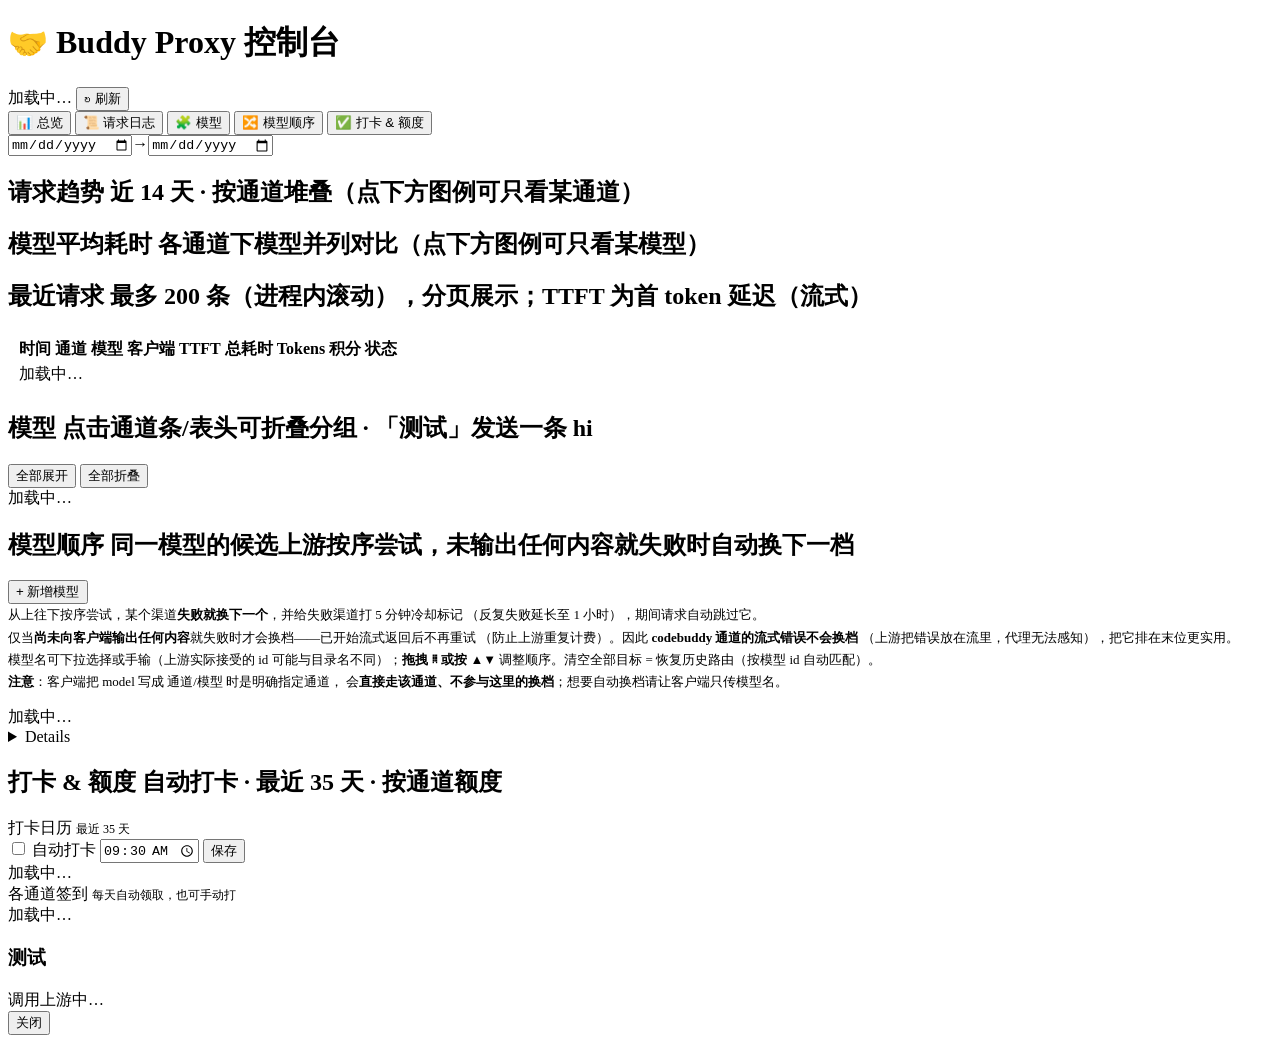
==== src/buddy_proxy/web/static/index.html @ f17ac421 "fix(benefits): rebase 后清掉 main 带回的重复面板段 origin/main 在 benefits.js 里重新塞回了 kimi/qoder/trae/PAT 面板段（与 拆" ====
<!DOCTYPE html>
<html lang="zh-CN">
<head>
<meta charset="utf-8">
<meta name="viewport" content="width=device-width, initial-scale=1">
<title>Buddy Proxy 控制台</title>
<link rel="stylesheet" href="/ui/style.css">
</head>
<body>
<div class="topbar">
  <div class="topbar-inner">
    <header>
      <h1>🤝 Buddy Proxy 控制台</h1>
      <span class="pill"><span class="dot" id="status-dot"></span><span id="status-text">加载中…</span></span>
      <span class="sub" id="listen-hint"></span>
      <span class="spacer"></span>
      <button class="ghost" onclick="loadAll(true)">↻ 刷新</button>
    </header>
    <nav class="tabs">
      <button class="tab active" data-tab="overview">📊 总览</button>
      <button class="tab" data-tab="log">📜 请求日志</button>
      <button class="tab" data-tab="models">🧩 模型<span class="cnt" id="cnt-models"></span></button>
      <button class="tab" data-tab="order">🔀 模型顺序<span class="cnt" id="cnt-order"></span></button>
      <button class="tab" data-tab="benefits">✅ 打卡 &amp; 额度<span class="cnt" id="cnt-benefits"></span></button>
    </nav>
  </div>
</div>

<!-- 设置文件告警条幅：settings.json 读不出来时（语法错误等）贴在导航下方。
     常驻 DOM、默认隐藏；内容由 renderAlert() 按 /ui/api/overview 的 settings 字段填。 -->
<div class="alertbar" id="alertbar" role="alert"></div>

<!-- 日期范围选择器：单一组件，切页签时移动到当前页的挂载点（总览 / 请求日志共用） -->
<div class="rangebar" id="rangebar">
  <span class="rb-quick" id="rb-quick"></span>
  <span class="rb-sep"></span>
  <input type="date" id="rb-start"><span class="rb-dash">→</span><input type="date" id="rb-end">
</div>

<div class="wrap">
  <section class="page active" id="page-overview">
    <div class="range-slot"></div>
    <div class="cards" id="cards"></div>

    <h2>请求趋势 <span class="sub" id="trend-sub">近 14 天 · 按通道堆叠（点下方图例可只看某通道）</span></h2>
    <div class="grid2">
      <div class="chart-card"><div id="chart-daily"></div><div class="legend" id="legend-daily"></div></div>
      <div class="chart-card"><div id="chart-models"></div></div>
    </div>

    <h2>模型平均耗时 <span class="sub" id="latency-sub">各通道下模型并列对比（点下方图例可只看某模型）</span></h2>
    <div class="chart-card"><div id="chart-latency"></div><div class="legend" id="legend-latency"></div></div>
  </section>

  <section class="page" id="page-log">
    <div class="range-slot"></div>
    <h2>最近请求 <span class="sub" id="recent-sub">最多 200 条（进程内滚动），分页展示；TTFT 为首 token 延迟（流式）</span></h2>
    <div class="log-filters" id="log-filters"></div>
    <div class="chart-card" style="padding: 4px 8px;">
      <table>
        <thead><tr><th>时间</th><th>通道</th><th>模型</th><th>客户端</th><th class="num">TTFT</th><th class="num">总耗时</th><th class="num">Tokens</th><th class="num" title="绿字 = 上游实扣积分（CodeBuddy 在 usage 里直接返回）；≈ 绿字 = 按 token 估算（trae 已实测模型：输入/输出单价×token，官方账单校准；其余模型：(输入+输出)/1M × 100 × 模型倍率）；灰标签 = 该模型积分倍率（非实际消耗）；zcode/豆包不提供单次消耗">积分</th><th>状态</th></tr></thead>
        <tbody id="recent"><tr><td colspan="9" class="empty">加载中…</td></tr></tbody>
      </table>
      <div class="pager" id="recent-pager"></div>
    </div>
  </section>

  <section class="page" id="page-models">
    <div class="sec-head">
      <h2>模型 <span class="sub">点击通道条/表头可折叠分组 · 「测试」发送一条 hi</span></h2>
      <span class="spacer"></span>
      <span class="muted" style="font-size:12px" id="model-summary"></span>
      <button class="ghost" onclick="setAllGroups(false)">全部展开</button>
      <button class="ghost" onclick="setAllGroups(true)">全部折叠</button>
    </div>
    <div id="groups"><div class="empty">加载中…</div></div>
  </section>

  <section class="page" id="page-order">
    <div class="sec-head">
      <h2>模型顺序 <span class="sub">同一模型的候选上游按序尝试，未输出任何内容就失败时自动换下一档</span></h2>
      <span class="spacer"></span>
      <span class="muted" style="font-size:12px" id="order-summary"></span>
      <button class="ghost" onclick="orderAddModel()">+ 新增模型</button>
    </div>
    <div class="card" style="margin-bottom:14px">
      <div class="muted" style="font-size:13px;line-height:1.7">
        从上往下按序尝试，某个渠道<b>失败就换下一个</b>，并给失败渠道打 5 分钟冷却标记
        （反复失败延长至 1 小时），期间请求自动跳过它。<br>
        仅当<b>尚未向客户端输出任何内容</b>就失败时才会换档——已开始流式返回后不再重试
        （防止上游重复计费）。因此 <b>codebuddy 通道的流式错误不会换档</b>
        （上游把错误放在流里，代理无法感知），把它排在末位更实用。<br>
        模型名可下拉选择或手输（上游实际接受的 id 可能与目录名不同）；<b>拖拽 ⠿ 或按 ▲▼</b>
        调整顺序。清空全部目标 = 恢复历史路由（按模型 id 自动匹配）。<br>
        <b>注意</b>：客户端把 model 写成 <span class="mono">通道/模型</span> 时是明确指定通道，
        会<b>直接走该通道、不参与这里的换档</b>；想要自动换档请让客户端只传模型名。
      </div>
    </div>
    <div id="order-list"><div class="empty">加载中…</div></div>
  </section>

  <section class="page" id="page-benefits">
    <!-- 权益到期告警横幅：有权益将在 7 天内到期时挂在 h2 上方。常驻 DOM、
         默认隐藏（.show 打开），内容由 renderExpiryBanner() 按 /ui/api/benefits
         的 expiring 字段填。默认收起明细，点 <summary> 展开。 -->
    <details class="expirybar" id="expirybar"></details>
    <h2>打卡 &amp; 额度 <span class="sub">自动打卡 · 最近 35 天 · 按通道额度</span></h2>
    <div class="grid2 top">
      <!-- 左栏两张卡竖排：日历 + 各通道签到。签到行必须紧挨日历（都在左上，
           一进页面就能看到「今天签没签、能不能领」），别让它们排到长长的额度
           列表底下；同时左栏也因此不会被右栏拉得空出一大块 -->
      <div class="col-stack">
        <div class="chart-card">
          <div class="benefit-head">
            <span class="bh-title">打卡日历</span>
            <span class="muted" style="font-size:12px">最近 35 天</span>
          </div>
          <div class="cal-head">
            <label><input type="checkbox" id="auto-checkin"> 自动打卡</label>
            <input type="time" id="checkin-time" value="09:30">
            <button onclick="saveCheckinSettings()">保存</button>
            <span class="muted" style="font-size:12px" id="checkin-hint"></span>
          </div>
          <div class="cal" id="cal"><div class="empty" style="grid-column:1/-1">加载中…</div></div>
        </div>
        <div class="chart-card rows-card">
          <div class="benefit-head">
            <span class="bh-title">各通道签到</span>
            <span class="muted" style="font-size:12px">每天自动领取，也可手动打</span>
          </div>
          <div id="checkin-rows"></div>
        </div>
      </div>
      <div id="quota-list"><div class="chart-card"><div class="empty">加载中…</div></div></div>
    </div>
    <div id="dumate-panel"></div>
    <div id="antigravity-panel"></div>
    <div id="kimi-panel"></div>
    <div id="qoder-panel"></div>
    <div id="traepat-panel"></div>
  </section>
</div>

<div class="overlay" id="overlay">
  <div class="modal">
    <h3 id="modal-title">测试</h3>
    <div id="modal-body"><span class="spin"></span>调用上游中…</div>
    <!-- 底部按钮槽：各弹窗自己写「取消/保存」时把它清空，避免与固定的
         「关闭」并排出现两个含义重叠的按钮（用户看到的是「取消」压着「关闭」）。 -->
    <div class="modal-foot" id="modal-foot">
      <button onclick="closeModal()">关闭</button>
    </div>
  </div>
</div>
<div id="toast"></div>
<div id="cal-tip"></div>
<div id="chart-tip"></div>
<script src="/ui/benefits_accounts.js"></script>
<script src="/ui/benefits_checkin.js"></script>
<script src="/ui/benefits_panels.js"></script>
<script src="/ui/benefits.js"></script>
<script src="/ui/charts.js"></script>
<script src="/ui/app.js"></script>
</body>
</html>
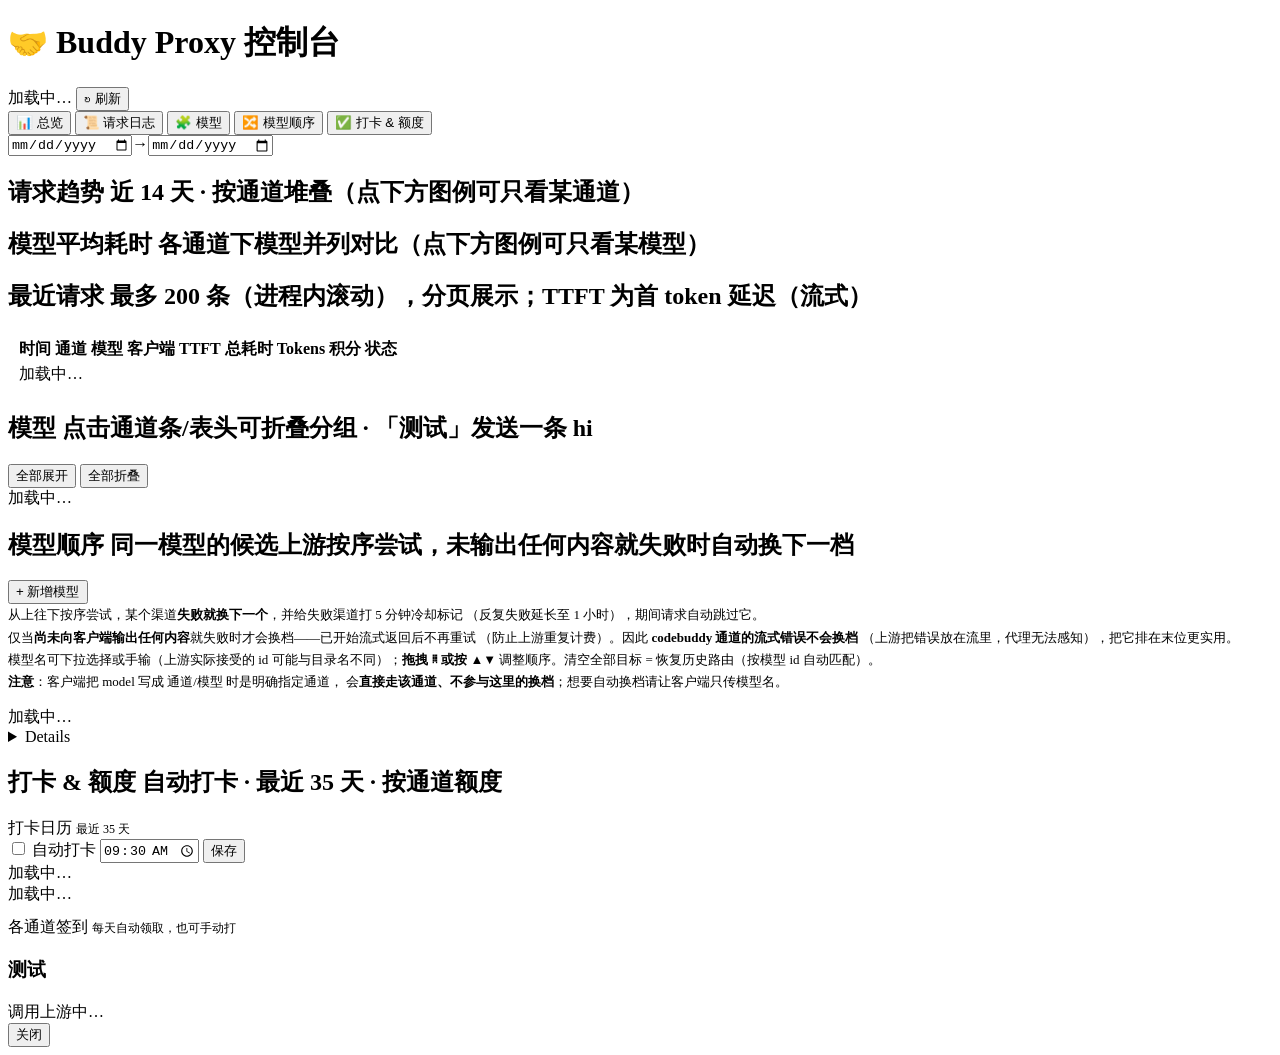
==== commit 4f04b9ea: "fix(web): 各通道签到卡改全宽 + 行两列平摊；index.html 改每次请求现读 - 「各通道签到」从左半栏挪出：全宽卡（与底部面板同宽），行左右两列   平摊（容器查询 ≤720px 回" ====
--- a/src/buddy_proxy/web/static/index.html
+++ b/src/buddy_proxy/web/static/index.html
@@ -106,32 +106,31 @@
     <details class="expirybar" id="expirybar"></details>
     <h2>打卡 &amp; 额度 <span class="sub">自动打卡 · 最近 35 天 · 按通道额度</span></h2>
     <div class="grid2 top">
-      <!-- 左栏两张卡竖排：日历 + 各通道签到。签到行必须紧挨日历（都在左上，
-           一进页面就能看到「今天签没签、能不能领」），别让它们排到长长的额度
-           列表底下；同时左栏也因此不会被右栏拉得空出一大块 -->
-      <div class="col-stack">
-        <div class="chart-card">
-          <div class="benefit-head">
-            <span class="bh-title">打卡日历</span>
-            <span class="muted" style="font-size:12px">最近 35 天</span>
-          </div>
-          <div class="cal-head">
-            <label><input type="checkbox" id="auto-checkin"> 自动打卡</label>
-            <input type="time" id="checkin-time" value="09:30">
-            <button onclick="saveCheckinSettings()">保存</button>
-            <span class="muted" style="font-size:12px" id="checkin-hint"></span>
-          </div>
-          <div class="cal" id="cal"><div class="empty" style="grid-column:1/-1">加载中…</div></div>
+      <!-- 左栏只有日历一张卡。各通道签到原本也挤在这半栏里（宽度只剩一半），
+           已挪到 grid2 下方做全宽卡、行左右两列平摊 -->
+      <div class="chart-card">
+        <div class="benefit-head">
+          <span class="bh-title">打卡日历</span>
+          <span class="muted" style="font-size:12px">最近 35 天</span>
         </div>
-        <div class="chart-card rows-card">
-          <div class="benefit-head">
-            <span class="bh-title">各通道签到</span>
-            <span class="muted" style="font-size:12px">每天自动领取，也可手动打</span>
-          </div>
-          <div id="checkin-rows"></div>
+        <div class="cal-head">
+          <label><input type="checkbox" id="auto-checkin"> 自动打卡</label>
+          <input type="time" id="checkin-time" value="09:30">
+          <button onclick="saveCheckinSettings()">保存</button>
+          <span class="muted" style="font-size:12px" id="checkin-hint"></span>
         </div>
+        <div class="cal" id="cal"><div class="empty" style="grid-column:1/-1">加载中…</div></div>
       </div>
       <div id="quota-list"><div class="chart-card"><div class="empty">加载中…</div></div></div>
+    </div>
+    <!-- 各通道签到：全宽卡（横跨两栏）。里面的行左右两列平摊，卡不够宽时
+         自动退回单列——都用容器查询按卡片实际宽度判断，见 style.css -->
+    <div class="chart-card rows-card" style="margin-top:12px">
+      <div class="benefit-head">
+        <span class="bh-title">各通道签到</span>
+        <span class="muted" style="font-size:12px">每天自动领取，也可手动打</span>
+      </div>
+      <div id="checkin-rows"></div>
     </div>
     <div id="dumate-panel"></div>
     <div id="antigravity-panel"></div>
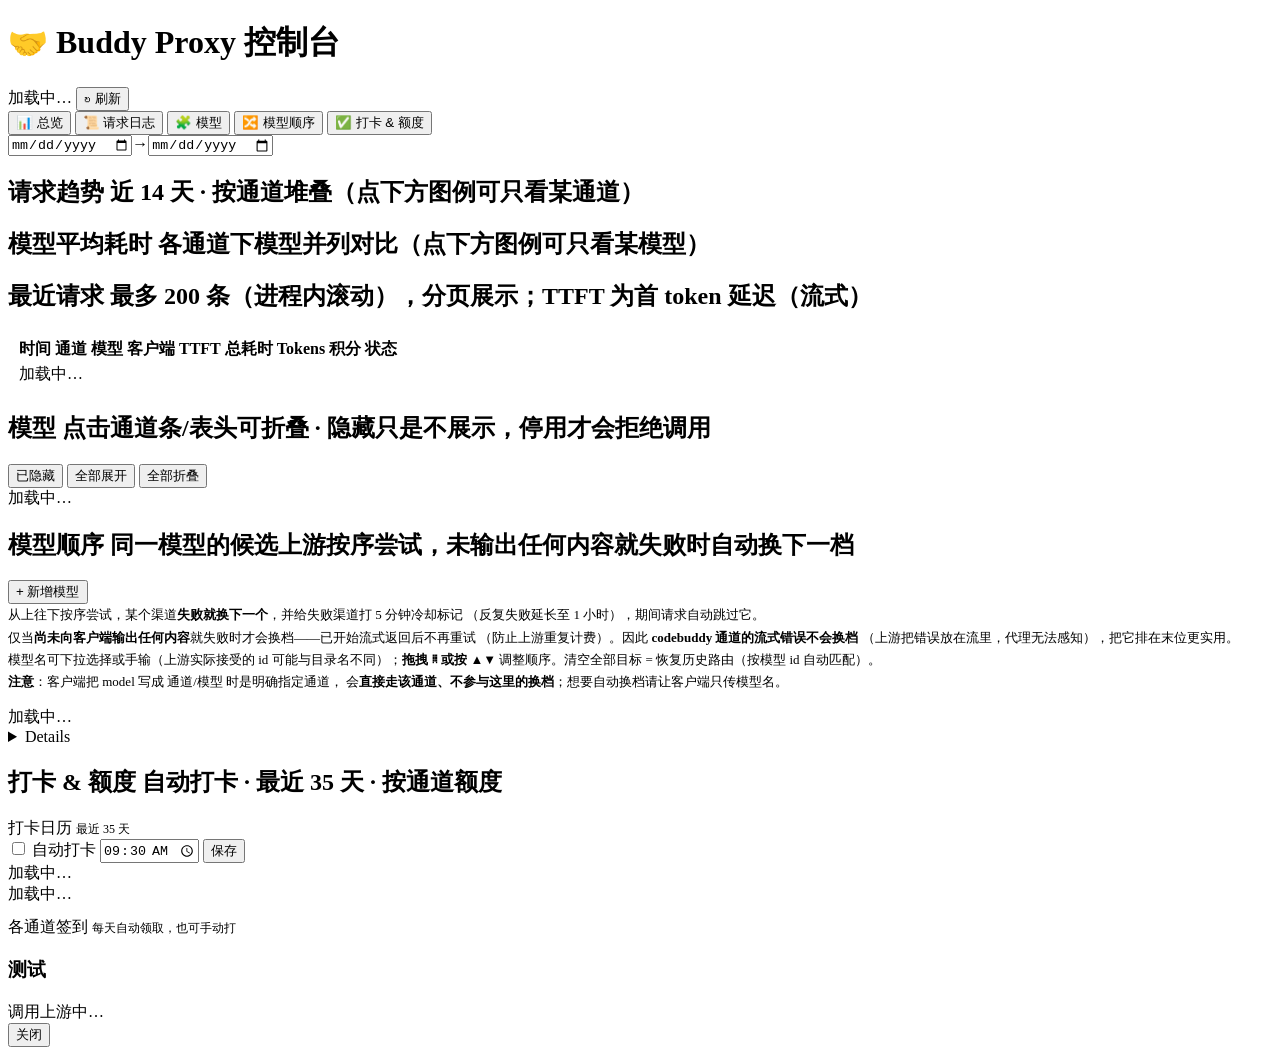
==== commit b7901238: "feat(web): 刷新动态模型目录并完善海外额度 Co-Authored-By: Claude Code <noreply@anthropic.com>" ====
--- a/src/buddy_proxy/web/static/index.html
+++ b/src/buddy_proxy/web/static/index.html
@@ -67,9 +67,10 @@
 
   <section class="page" id="page-models">
     <div class="sec-head">
-      <h2>模型 <span class="sub">点击通道条/表头可折叠分组 · 「测试」发送一条 hi</span></h2>
+      <h2>模型 <span class="sub">点击通道条/表头可折叠 · 隐藏只是不展示，停用才会拒绝调用</span></h2>
       <span class="spacer"></span>
       <span class="muted" style="font-size:12px" id="model-summary"></span>
+      <button class="ghost" id="hidden-models-btn" onclick="openHiddenModelsModal()">已隐藏</button>
       <button class="ghost" onclick="setAllGroups(false)">全部展开</button>
       <button class="ghost" onclick="setAllGroups(true)">全部折叠</button>
     </div>
@@ -132,10 +133,16 @@
       </div>
       <div id="checkin-rows"></div>
     </div>
-    <div id="dumate-panel"></div>
-    <div id="antigravity-panel"></div>
+    <div id="codebuddy-panel"></div>
+    <div id="codebuddyintl-panel"></div>
+    <div id="trae-panel"></div>
+    <div id="traeintl-panel"></div>
     <div id="kimi-panel"></div>
     <div id="qoder-panel"></div>
+    <div id="qoderintl-panel"></div>
+    <div id="antigravity-panel"></div>
+    <div id="dumate-panel"></div>
+    <!-- Trae PAT 是服务账号运维卡，与个人账号通道分开，固定收在额度页末尾。 -->
     <div id="traepat-panel"></div>
   </section>
 </div>
